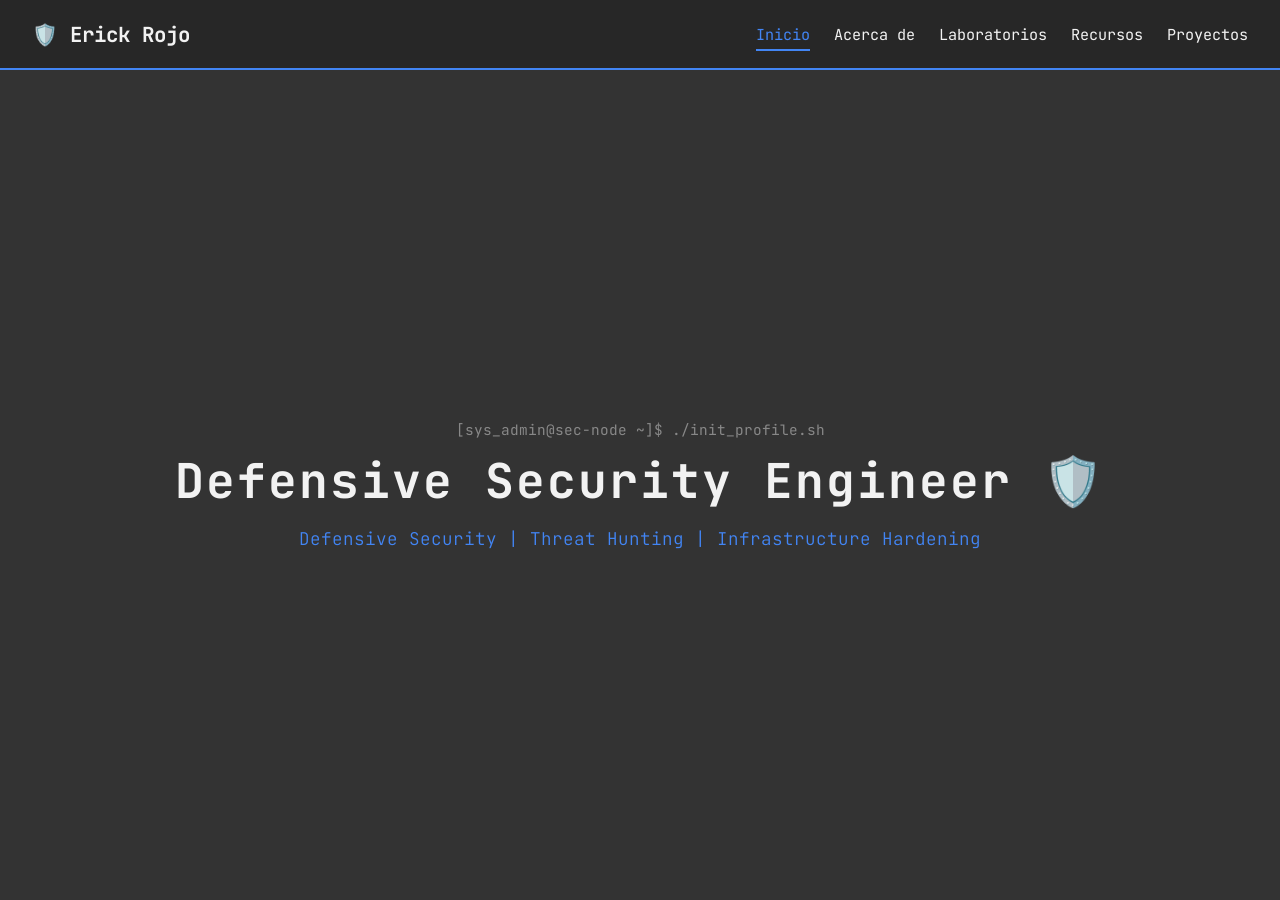
==== index.html @ 2c518bb0 "Update index.html" ====
<!DOCTYPE html>
<html lang="es">
<head>
    <meta charset="UTF-8">
    <meta name="viewport" content="width=device-width, initial-scale=1.0">
    <title>Security Engineer Portfolio</title>
    <!-- Fuente profesional estilo hacker/engineer -->
    <link rel="preconnect" href="https://fonts.googleapis.com">
    <link rel="preconnect" href="https://fonts.gstatic.com" crossorigin>
    <link href="https://fonts.googleapis.com/css2?family=JetBrains+Mono:wght@300;400;600;700&display=swap" rel="stylesheet">
    <link rel="stylesheet" href="./styles.css">
</head>
<body>

    <!-- Capa de Fondo (Apta para imagen de fondo) -->
    <div class="bg-overlay"></div>

    <!-- Navegación -->
    <nav class="navbar">
        <div class="logo" onclick="navigateTo('home')">
            <span class="logo-accent">🛡️</span> Erick Rojo
        </div>
        <ul class="nav-links">
            <li><a href="#" class="nav-link active" onclick="navigateTo('home')">Inicio</a></li>
            <li><a href="#" class="nav-link" onclick="navigateTo('about')">Acerca de</a></li>
            <li><a href="#" class="nav-link" onclick="navigateTo('labs')">Laboratorios</a></li>
            <li><a href="#" class="nav-link" onclick="navigateTo('resources')">Recursos</a></li>
            <li><a href="#" class="nav-link" onclick="navigateTo('projects')">Proyectos</a></li>
        </ul>
    </nav>

    <!-- Contenedor Principal (Vistas Dinámicas) -->
    <main class="content-container">

        <!-- 1. PÁGINA PRINCIPAL -->
        <section id="home" class="template active">
            <div class="hero">
                <p class="hero-prefix">[sys_admin@sec-node ~]$ ./init_profile.sh</p>
                <h1 class="hero-title">Defensive Security Engineer 🛡️</h1>
                <h2 class="hero-subtitle">Defensive Security | Threat Hunting | Infrastructure Hardening</h2>
            </div>
        </section>

        <!-- 2. ACERCA DE -->
        <section id="about" class="template">
            <h2 class="section-title">/acerca_de</h2>
            <div class="tabs-container">
                <div class="tab-buttons">
                    <button class="tab-btn active" onclick="switchTab('tab-about')">Sobre mí</button>
                    <button class="tab-btn" onclick="switchTab('tab-defensive')">Defensive Kit</button>
                    <button class="tab-btn" onclick="switchTab('tab-certifications')">Certificaciones</button>
                    <button class="tab-btn" onclick="switchTab('tab-experience')">Experiencia</button>
                </div>
                <div class="tab-content-wrapper">
                    <!-- Tab 1 -->
                    <div id="tab-about" class="tab-content active">
                        <h3>Perfil Profesional</h3>
                        <ul class="custom-list">
                            <li>Especialista en seguridad defensiva y respuesta a incidentes (IR).</li>
                            <li>Monitoreo continuo y análisis de registros con arquitecturas SIEM.</li>
                            <li>Implementación de políticas Zero Trust y bastionado de sistemas (Hardening).</li>
                            <li>Automatización de tareas de seguridad mediante Python y scripts Bash.</li>
                        </ul>
                    </div>
                    <!-- Tab 2 -->
                    <div id="tab-defensive" class="tab-content">
                        <h3>Tech Stack & Herramientas</h3>
                        <div class="tech-buttons">
                            <span class="tech-btn">SIEM / Wazuh</span>
                            <span class="tech-btn">Splunk</span>
                            <span class="tech-btn">Wireshark</span>
                            <span class="tech-btn">EDR / Defender</span>
                            <span class="tech-btn">Docker Security</span>
                            <span class="tech-btn">Suricata IDS</span>
                            <span class="tech-btn">Python Security</span>
                            <span class="tech-btn">Linux Hardening</span>
                        </div>
                    </div>
                    <!-- Tab 3 -->
                    <div id="tab-certifications" class="tab-content">
                        <h3>Certificaciones</h3>
                        <p>Sección disponible para incluir certificaciones obtenidas (ej. BJA, CompTIA Security+, SecOps, ejPT, etc.).</p>
                    </div>
                    <!-- Tab 4 -->
                    <div id="tab-experience" class="tab-content">
                        <h3>Trayectoria</h3>
                        <p>Sección preparada para resumir tu trayectoria laboral o proyectos relevantes de la industria.</p>
                    </div>
                </div>
            </div>
        </section>

        <!-- 3. LABORATORIOS -->
        <section id="labs" class="template">
            <h2 class="section-title">/laboratorios</h2>
            <div class="cards-grid">
                <div class="card">
                    <img src="https://via.placeholder.com/400x200/222222/4285f4?text=LAB+01" alt="Lab 1" class="card-img">
                    <div class="card-body">
                        <h3 class="card-title">Detecting Malware Behaviors</h3>
                        <p class="card-desc">Simulación de infección por Ransomware y análisis en tiempo real del tráfico C2 con Wireshark y logs Sysmon.</p>
                    </div>
                </div>
                 <div class="card">
                    <img src="https://via.placeholder.com/400x200/222222/4285f4?text=LAB+01" alt="Lab 1" class="card-img">
                    <div class="card-body">
                        <h3 class="card-title">Triage Alert SOC</h3>
                        <p class="card-desc">Laboratorio para explicación de como funciona el Triage Alert SOC</p>
                        <a href="" class="ir" target="_blank">Ir</a>
                    </div>
                </div>
                <div class="card">
                    <img src="https://via.placeholder.com/400x200/222222/4285f4?text=LAB+02" alt="Lab 2" class="card-body">
                    <div class="card-body">
                        <h3 class="card-title">Active Directory Hardening</h3>
                        <p class="card-desc">Implementación de GPOs de seguridad, restricciones Kerberos y mitigación de ataques Kerberoasting en laboratorio controlado.</p>
                    </div>
                </div>
                <div class="card">
                    <img src="https://via.placeholder.com/400x200/222222/4285f4?text=LAB+03" alt="Lab 3" class="card-body">
                    <div class="card-body">
                        <h3 class="card-title">SIEM Rule Tuning (Wazuh)</h3>
                        <p class="card-desc">Creación e integración de reglas decodificadoras personalizadas para alertas de fuerza bruta en servidores SSH y web.</p>
                    </div>
                </div>
            </div>
        </section>

        <!-- 4. RECURSOS -->
        <section id="resources" class="template">
            <h2 class="section-title">/recursos</h2>
            <div class="search-box">
                <input type="text" id="searchInput" onkeyup="filterTable()" placeholder="Buscar recurso por nombre, url o dominio...">
            </div>
            <div class="table-wrapper">
                <table id="resourcesTable">
                    <thead>
                        <tr>
                            <th>Nombre</th>
                            <th>URL</th>
                            <th>Descripción</th>
                            <th>Dominio</th>
                        </tr>
                    </thead>
                    <tbody>
                        <tr>
                            <td>MITRE ATT&CK Matrix</td>
                            <td><a href="https://attack.mitre.org" target="_blank" class="table-link">https://attack.mitre.org</a></td>
                            <td>Base de conocimientos global de tácticas y técnicas de adversarios.</td>
                            <td><span class="domain-tag">Threat Intel</span></td>
                        </tr>
                        <tr>
                            <td>CyberChef</td>
                            <td><a href="https://gchq.github.io/CyberChef" target="_blank" class="table-link">https://cyberchef.io</a></td>
                            <td>Navaja suiza web para de/codificación, cifrado y análisis de datos.</td>
                            <td><span class="domain-tag">DFIR</span></td>
                        </tr>
                        <tr>
                            <td>OWASP Top 10</td>
                            <td><a href="https://owasp.org" target="_blank" class="table-link">https://owasp.org</a></td>
                            <td>Estándar de concientización sobre las principales vulnerabilidades en aplicaciones web.</td>
                            <td><span class="domain-tag">AppSec</span></td>
                        </tr>
                        <tr>
                            <td>Atomic Red Team</td>
                            <td><a href="https://atomicredteam.io" target="_blank" class="table-link">https://atomicredteam.io</a></td>
                            <td>Pruebas de seguridad simples y automatizadas mapeadas a MITRE ATT&CK.</td>
                            <td><span class="domain-tag-pt">Purple Team</span></td>
                        </tr>
                        <tr>
                            <td>Have I Been Pwned?</td>
                            <td><a href="https://haveibeenpwned.com/" target="_blank" class="table-link">https://haveibeenpwned.com/</a></td>
                            <td>Esta herramienta permite verificar si tu password ha sido comprometida.</td>
                            <td><span class="domain-tag">Threat Intelligence</span></td>
                        </tr>
                        <tr>
                            <td>Have I Been Pwned?</td>
                            <td><a href="https://haveibeenpwned.com/" target="_blank" class="table-link">https://haveibeenpwned.com/</a></td>
                            <td>Esta herramienta permite verificar si tu password ha sido comprometida.</td>
                            <td><span class="domain-tag">Threat Intelligence</span></td>
                        </tr>
                    </tbody>
                </table>
            </div>
        </section>

        <!-- 5. PROYECTOS -->
        <section id="projects" class="template">
            <h2 class="section-title">/proyectos</h2>
            <div class="cards-grid">
                <div class="card">
                    <img src="https://via.placeholder.com/400x200/1e1e1e/4285f4?text=PROJECT+01" alt="Proyecto 1" class="card-img">
                    <div class="card-body">
                        <h3 class="card-title">Auto-SOC Parser</h3>
                        <span class="domain-tag">Automation</span>
                    </div>
                </div>
                <div class="card">
                    <img src="https://via.placeholder.com/400x200/1e1e1e/4285f4?text=PROJECT+02" alt="Proyecto 2" class="card-img">
                    <div class="card-body">
                        <h3 class="card-title">HoneyPot Network Deployment</h3>
                        <span class="domain-tag">Deception Sec</span>
                    </div>
                </div>
                <div class="card">
                    <img src="https://via.placeholder.com/400x200/1e1e1e/4285f4?text=PROJECT+03" alt="Proyecto 3" class="card-img">
                    <div class="card-body">
                        <h3 class="card-title">Cloud Infrastructure Audit Tool</h3>
                        <span class="domain-tag">Cloud Security</span>
                    </div>
                </div>
            </div>
        </section>

    </main>

    <script src="script.js"></script>
</body>
</html>
---- styles.css ----
/* --- VARIABLES & RESET --- */
:root {
    --bg-color: #333333;
    --accent-color: #4285f4;
    --text-color: #f2f2f2;
    --card-bg: #262626;
    --border-color: #444444;
    --font-family: 'JetBrains Mono', monospace;
}

* {
    margin: 0;
    padding: 0;
    box-sizing: border-box;
    font-family: var(--font-family);
}

/* Evitar scroll en el viewport general */
html, body {
    width: 100%;
    height: 100%;
    overflow: hidden;
    background-color: var(--bg-color);
    color: var(--text-color);
}

/* Capa para background (puedes agregar tu imagen aquí) */
.bg-overlay {
    position: absolute;
    top: 0;
    left: 0;
    width: 100%;
    height: 100%;
    /* Descomenta la siguiente línea para poner tu propia imagen de fondo: */
    /* background: url('tu-imagen-de-fondo.jpg') no-repeat center center/cover; */
    background-color: var(--bg-color);
    opacity: 0.2;
    z-index: -1;
}

/* --- NAVBAR --- */
.navbar {
    display: flex;
    justify-content: space-between;
    align-items: center;
    padding: 1rem 2rem;
    background-color: rgba(38, 38, 38, 0.95);
    border-bottom: 2px solid var(--accent-color);
    height: 70px;
}

.logo {
    font-size: 1.3rem;
    font-weight: 700;
    cursor: pointer;
    color: var(--text-color);
}

.logo-accent {
    color: var(--accent-color);
}

.nav-links {
    display: flex;
    list-style: none;
    gap: 1.5rem;
}

.nav-link {
    text-decoration: none;
    color: var(--text-color);
    font-size: 0.95rem;
    transition: color 0.3s, border-bottom 0.3s;
    padding-bottom: 4px;
}

.nav-link:hover, .nav-link.active {
    color: var(--accent-color);
    border-bottom: 2px solid var(--accent-color);
}

/* --- MAIN CONTAINER --- */
.content-container {
    height: calc(100vh - 70px);
    width: 100%;
    position: relative;
    display: flex;
    justify-content: center;
    align-items: center;
}

/* --- TEMPLATES (VISTAS) --- */
.template {
    display: none; /* Ocultas por defecto */
    width: 90%;
    max-width: 1100px;
    height: 85%;
    background-color: rgba(38, 38, 38, 0.85);
    border: 1px solid var(--border-color);
    border-radius: 8px;
    padding: 2rem;
    box-shadow: 0 8px 24px rgba(0, 0, 0, 0.5);
    overflow-y: auto; /* Permite scroll solo en el contenedor interno si el contenido excede */
}

/* Estilo de la barra de scroll interna */
.template::-webkit-scrollbar {
    width: 6px;
}
.template::-webkit-scrollbar-thumb {
    background: var(--accent-color);
    border-radius: 4px;
}

.template.active {
    display: block;
}

.section-title {
    color: var(--accent-color);
    margin-bottom: 1.5rem;
    font-size: 1.5rem;
    border-bottom: 1px solid var(--border-color);
    padding-bottom: 0.5rem;
}

/* --- 1. HOME --- */
#home.active {
    display: flex;
    justify-content: center;
    align-items: center;
    text-align: center;
    background: transparent;
    border: none;
    box-shadow: none;
}

.hero-prefix {
    color: #888;
    margin-bottom: 10px;
    font-size: 0.9rem;
}

.hero-title {
    font-size: 3rem;
    color: var(--text-color);
    letter-spacing: 2px;
    margin-bottom: 15px;
}

.hero-subtitle {
    font-size: 1.1rem;
    color: var(--accent-color);
    font-weight: 300;
}

/* --- 2. ACERCA DE (TABS) --- */
.tabs-container {
    display: flex;
    flex-direction: column;
    gap: 1rem;
}

.tab-buttons {
    display: flex;
    gap: 0.5rem;
    border-bottom: 1px solid var(--border-color);
}

.tab-btn {
    background: none;
    border: none;
    color: var(--text-color);
    padding: 0.6rem 1.2rem;
    cursor: pointer;
    font-size: 0.9rem;
    border-radius: 4px 4px 0 0;
    transition: background 0.3s, color 0.3s;
}

.tab-btn:hover {
    background-color: rgba(66, 133, 244, 0.1);
}

.tab-btn.active {
    background-color: var(--accent-color);
    color: #fff;
    font-weight: bold;
}

.tab-content {
    display: none;
    padding: 1rem 0;
}

.tab-content.active {
    display: block;
}

.custom-list {
    list-style-type: none;
    margin-top: 1rem;
}

.custom-list li {
    position: relative;
    padding-left: 1.5rem;
    margin-bottom: 0.8rem;
}

.custom-list li::before {
    content: ">";
    position: absolute;
    left: 0;
    color: var(--accent-color);
    font-weight: bold;
}

.tech-buttons {
    display: flex;
    flex-wrap: wrap;
    gap: 0.8rem;
    margin-top: 1rem;
}

.tech-btn {
    background-color: transparent;
    border: 1px solid var(--accent-color);
    color: var(--text-color);
    padding: 0.5rem 1rem;
    border-radius: 4px;
    font-size: 0.85rem;
    box-shadow: 0 0 5px rgba(66, 133, 244, 0.2);
}

/* --- 3 & 5. CARDS (LABS Y PROYECTOS) --- */
.cards-grid {
    display: grid;
    grid-template-columns: repeat(auto-fit, minmax(280px, 1fr));
    gap: 1.5rem;
}

.card {
    background-color: var(--card-bg);
    border: 1px solid var(--border-color);
    border-radius: 6px;
    overflow: hidden;
    transition: transform 0.3s, border-color 0.3s;
}

.card:hover {
    transform: translateY(-5px);
    border-color: var(--accent-color);
}

.card-img {
    width: 100%;
    height: 150px;
    object-fit: cover;
}

.card-body {
    padding: 1rem;
}

.card-title {
    font-size: 1.1rem;
    margin-bottom: 0.5rem;
    color: var(--text-color);
}

.card-desc {
    font-size: 0.85rem;
    color: #ccc;
    line-height: 1.4;
}

/* --- 4. RECURSOS (TABLA Y BUSCADOR) --- */
.search-box {
    margin-bottom: 1rem;
}

.search-box input {
    width: 100%;
    padding: 0.8rem;
    background-color: var(--card-bg);
    border: 1px solid var(--border-color);
    border-radius: 4px;
    color: var(--text-color);
    font-size: 0.9rem;
    outline: none;
}

.search-box input:focus {
    border-color: var(--accent-color);
}

.table-wrapper {
    overflow-x: auto;
}

table {
    width: 100%;
    border-collapse: collapse;
    text-align: left;
}

th, td {
    padding: 0.8rem 1rem;
    border-bottom: 1px solid var(--border-color);
}

th {
    background-color: rgba(0, 0, 0, 0.3);
    color: var(--accent-color);
    font-size: 0.9rem;
}

td {
    font-size: 0.85rem;
}

.table-link {
    color: var(--accent-color);
    text-decoration: none;
}

.table-link:hover {
    text-decoration: underline;
}

/* Botón / Etiqueta para columna Dominio */
.domain-tag {
    display: inline-block;
    background-color: var(--accent-color);
    color: #fff;
    padding: 0.25rem 0.6rem;
    border-radius: 3px;
    font-size: 0.75rem;
    font-weight: bold;
}

.domain-tag-pt {
    display: inline-block;
    background-color: #8e43e7;
    color: #fff;
    padding: 0.25rem 0.6rem;
    border-radius: 3px;
    font-size: 0.75rem;
    font-weight: bold;
}

.domain-tag-rt {
    display: inline-block;
    background-color: #ea4335;
    color: #fff;
    padding: 0.25rem 0.6rem;
    border-radius: 3px;
    font-size: 0.75rem;
    font-weight: bold;
}

/* --- RESPONSIVIDAD --- */
@media (max-width: 768px) {
    .navbar {
        flex-direction: column;
        height: auto;
        padding: 1rem;
    }
    .nav-links {
        margin-top: 1rem;
        flex-wrap: wrap;
        justify-content: center;
        gap: 0.8rem;
    }
    .content-container {
        height: calc(100vh - 120px);
    }
    .hero-title {
        font-size: 2rem;
    }
    .hero-subtitle {
        font-size: 0.9rem;
    }
    .tab-buttons {
        flex-wrap: wrap;
    }
}
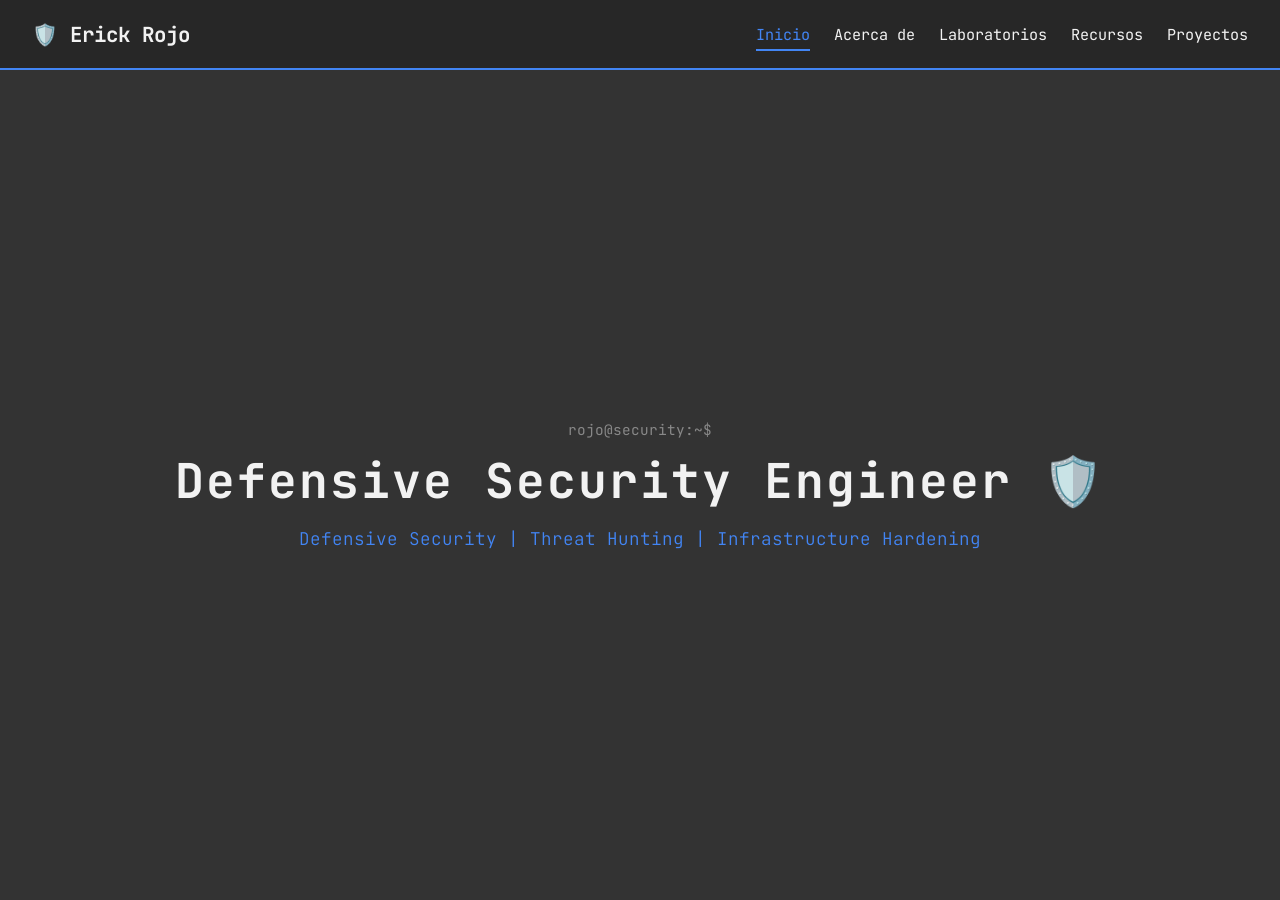
==== commit 39facce1: "span modificado" ====
--- a/index.html
+++ b/index.html
@@ -35,7 +35,7 @@
         <!-- 1. PÁGINA PRINCIPAL -->
         <section id="home" class="template active">
             <div class="hero">
-                <p class="hero-prefix">[sys_admin@sec-node ~]$ ./init_profile.sh</p>
+                <p class="hero-prefix">rojo@security:~$</p>
                 <h1 class="hero-title">Defensive Security Engineer 🛡️</h1>
                 <h2 class="hero-subtitle">Defensive Security | Threat Hunting | Infrastructure Hardening</h2>
             </div>
@@ -173,12 +173,7 @@
                             <td>Esta herramienta permite verificar si tu password ha sido comprometida.</td>
                             <td><span class="domain-tag">Threat Intelligence</span></td>
                         </tr>
-                        <tr>
-                            <td>Have I Been Pwned?</td>
-                            <td><a href="https://haveibeenpwned.com/" target="_blank" class="table-link">https://haveibeenpwned.com/</a></td>
-                            <td>Esta herramienta permite verificar si tu password ha sido comprometida.</td>
-                            <td><span class="domain-tag">Threat Intelligence</span></td>
-                        </tr>
+                        
                     </tbody>
                 </table>
             </div>
--- a/styles.css
+++ b/styles.css
@@ -360,6 +360,16 @@
     font-weight: bold;
 }
 
+.ir {
+    display: inline-block;
+    background-color: #34a853;
+    color: #fff;
+    padding: 0.25rem 0.6rem;
+    border-radius: 3px;
+    font-size: 0.75rem;
+    font-weight: bold;
+}
+
 /* --- RESPONSIVIDAD --- */
 @media (max-width: 768px) {
     .navbar {
@@ -385,4 +395,4 @@
     .tab-buttons {
         flex-wrap: wrap;
     }
-}+}
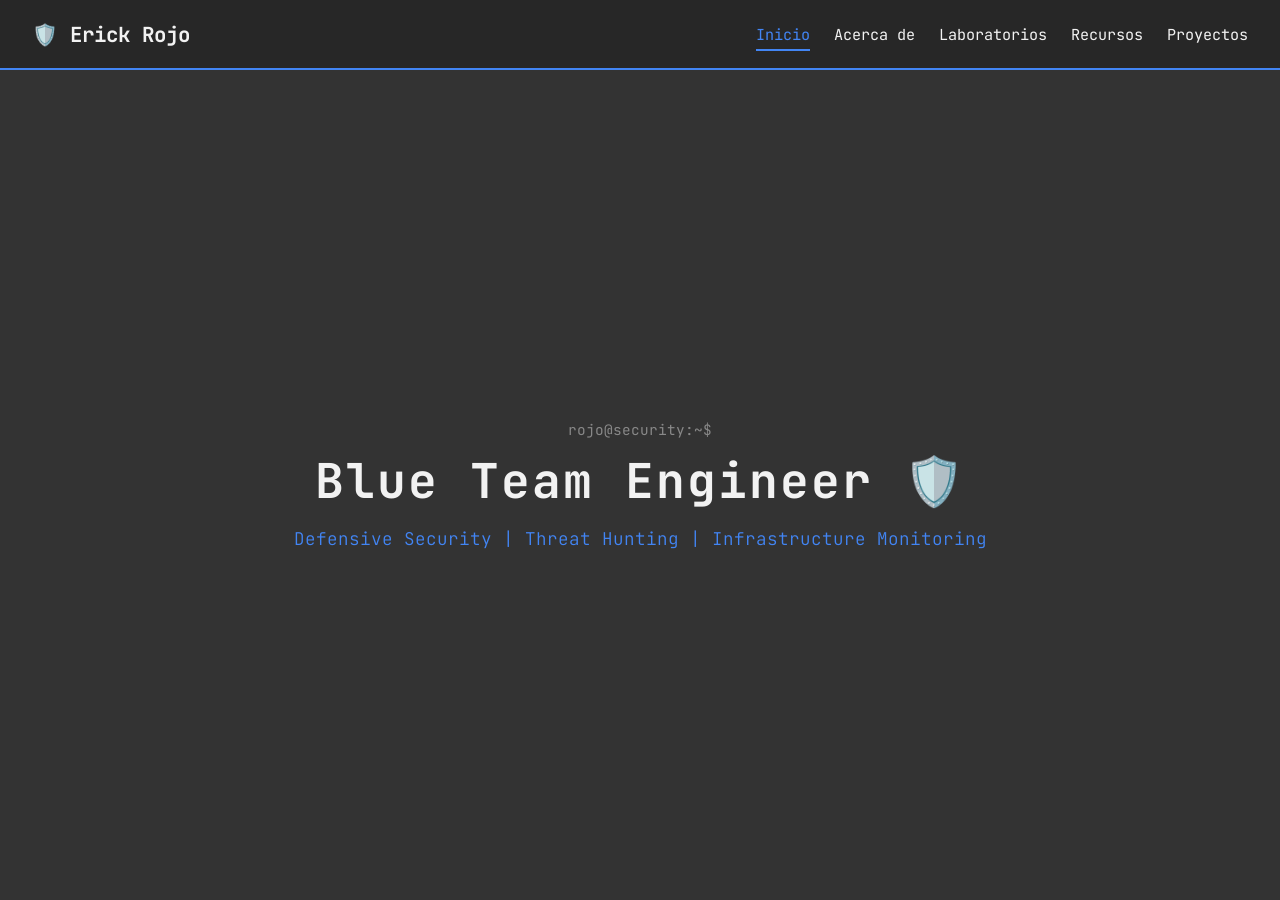
==== commit 88967f60: "Modificando Titulo" ====
--- a/index.html
+++ b/index.html
@@ -36,8 +36,8 @@
         <section id="home" class="template active">
             <div class="hero">
                 <p class="hero-prefix">rojo@security:~$</p>
-                <h1 class="hero-title">Defensive Security Engineer 🛡️</h1>
-                <h2 class="hero-subtitle">Defensive Security | Threat Hunting | Infrastructure Hardening</h2>
+                <h1 class="hero-title">Blue Team Engineer 🛡️</h1>
+                <h2 class="hero-subtitle">Defensive Security | Threat Hunting | Infrastructure Monitoring</h2>
             </div>
         </section>
 
@@ -74,13 +74,13 @@
                             <span class="tech-btn">Suricata IDS</span>
                             <span class="tech-btn">Python Security</span>
                             <span class="tech-btn">Linux Hardening</span>
+                            <span class="tech-btn">OPNSense Firewall</span>
                         </div>
                     </div>
                     <!-- Tab 3 -->
                     <div id="tab-certifications" class="tab-content">
                         <h3>Certificaciones</h3>
-                        <p>Sección disponible para incluir certificaciones obtenidas (ej. BJA, CompTIA Security+, SecOps, ejPT, etc.).</p>
-                    </div>
+                        <span class="tech-btn">PSAA</span>
                     <!-- Tab 4 -->
                     <div id="tab-experience" class="tab-content">
                         <h3>Trayectoria</h3>
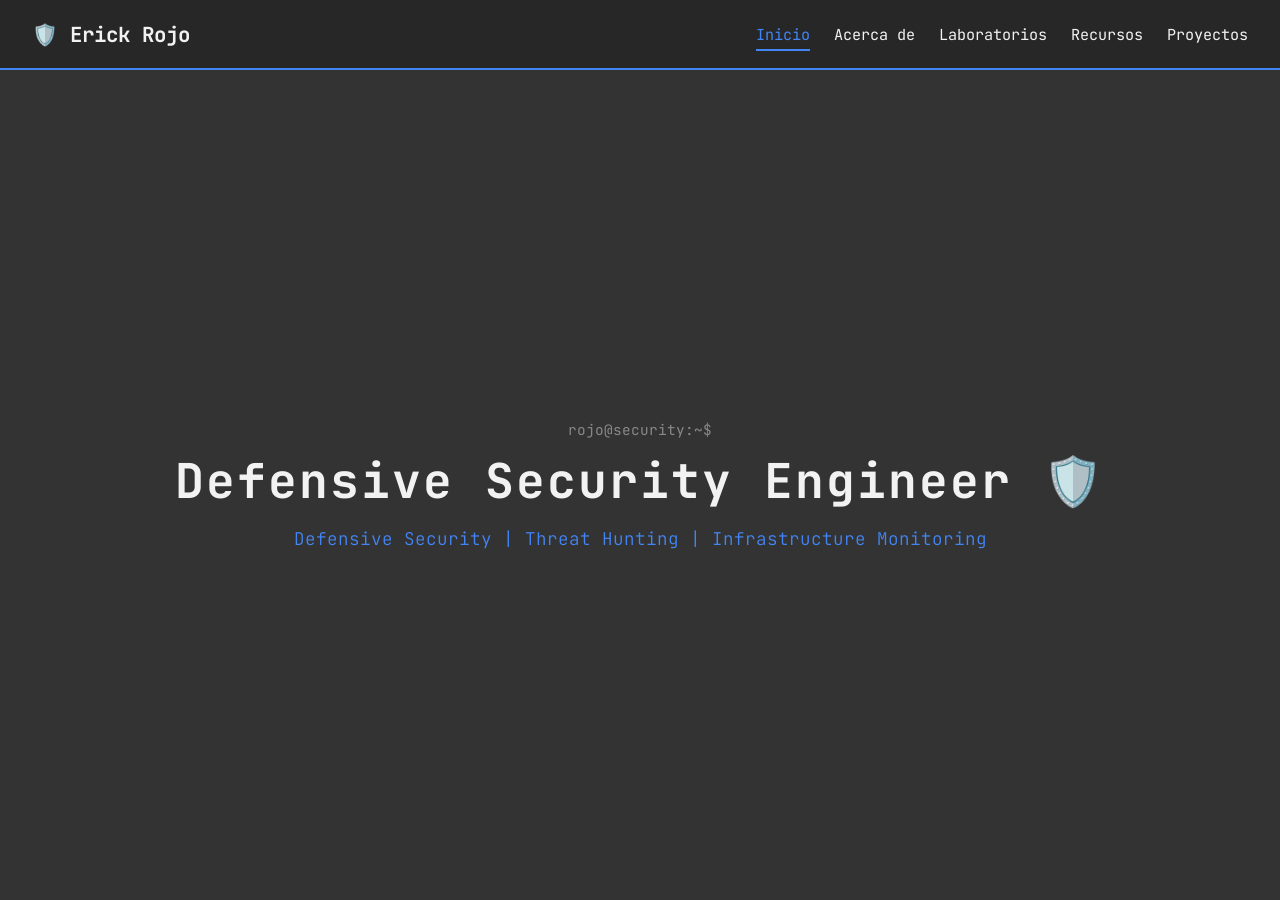
==== commit e8be8266: "Cambiando Titulo de Portada" ====
--- a/index.html
+++ b/index.html
@@ -3,7 +3,7 @@
 <head>
     <meta charset="UTF-8">
     <meta name="viewport" content="width=device-width, initial-scale=1.0">
-    <title>Security Engineer Portfolio</title>
+    <title>Blue Team Engineer</title>
     <!-- Fuente profesional estilo hacker/engineer -->
     <link rel="preconnect" href="https://fonts.googleapis.com">
     <link rel="preconnect" href="https://fonts.gstatic.com" crossorigin>
@@ -36,7 +36,7 @@
         <section id="home" class="template active">
             <div class="hero">
                 <p class="hero-prefix">rojo@security:~$</p>
-                <h1 class="hero-title">Blue Team Engineer 🛡️</h1>
+                <h1 class="hero-title">Defensive Security Engineer 🛡️</h1>
                 <h2 class="hero-subtitle">Defensive Security | Threat Hunting | Infrastructure Monitoring</h2>
             </div>
         </section>
@@ -106,7 +106,7 @@
                     <div class="card-body">
                         <h3 class="card-title">Triage Alert SOC</h3>
                         <p class="card-desc">Laboratorio para explicación de como funciona el Triage Alert SOC</p>
-                        <a href="" class="ir" target="_blank">Ir</a>
+                        <a href="./labs/TriageAlerSOC.html" class="ir" target="_blank">Ir</a>
                     </div>
                 </div>
                 <div class="card">
